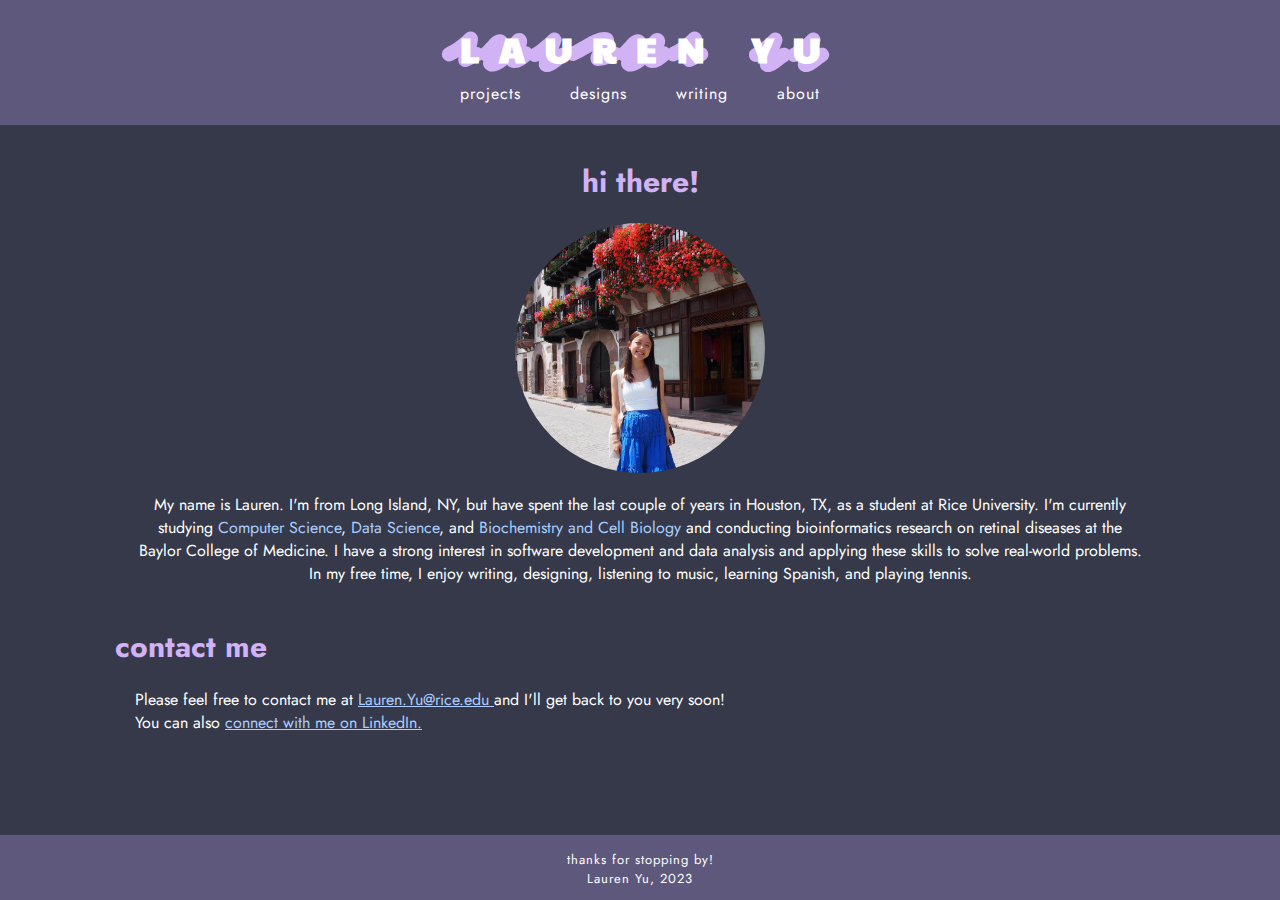
==== about.html @ 995a2682 "renamed contact page" ====
<!DOCTYPE html>
<html>
    <head>
        <link href='https://fonts.googleapis.com/css?family=Varela Round' rel='stylesheet'>
        <link href='https://fonts.googleapis.com/css?family=Kumbh Sans' rel='stylesheet'>
        <link href='https://fonts.googleapis.com/css?family=Jost' rel='stylesheet'>
        <link href='https://fonts.googleapis.com/css?family=Paytone One' rel='stylesheet'>
        <link href='https://fonts.googleapis.com/css?family=Redacted Script' rel='stylesheet'>
        <title>Lauren Yu</title>
        <link href="style.css" rel="stylesheet">
        <meta name="viewport" content="width=device-width, initial-scale=1.0">
    </head>
    <body>
        <div id="page-container">
            <div id="content-wrap">
                <div class="header">
                    <h1 class="name">LAUREN YU</h1>
                    <h1 class="scribble">LAUREN YU</h1>
                    
                    <nav class="navigation">
                        <ul>
                            <li><a href="index.html">projects</a></li>
                            <li><a href="designs.html">designs</a></li>
                            <li><a href="writing.html">writing</a></li>
                            <li><a href="about.html">about</a></li>
                        </ul>
                    </nav>
                </div>
                <div class="header-rectangle"></div>

                <div id="about-me" class="page">
                    <h2 id="welcome">
                        hi there!
                    </h2>
                    <img class="photo-circle" src="lauren.jpeg" alt="photo of Lauren">
                    <div id="intro-text">
                        <p>
                            My name is Lauren. I'm from Long Island, NY, but have spent the last couple of years in Houston, TX, as a student at Rice University. I'm currently studying 
                            <span style="color: #ABCDFF">Computer Science</span>, 
                            <span style="color: #ABCDFF">Data Science</span>, and 
                            <span style="color: #ABCDFF">Biochemistry and Cell Biology</span> and conducting bioinformatics research on retinal diseases at the Baylor College of Medicine. 
                            I have a strong interest in software development and data analysis and applying these skills to solve real-world problems. 
                            In my free time, I enjoy writing, designing, listening to music, learning Spanish, and playing tennis.
                        </p>
                    </div>
                </div>

                <div id="contact" class="page">
                    <h2>
                        contact me
                    </h2>
                    <p>
                        Please feel free to contact me at 
                        <a id=email style="color: #ABCDFF" href="mailto:Lauren.Yu@rice.edu" target="_blank">
                            Lauren.Yu@rice.edu
                        </a> and I'll get back to you very soon! 
                        <br>
                        You can also 
                        <a id=linkedin style="color: #ABCDFF" href="https://www.linkedin.com/in/laurenyuu/" target="_blank">
                            connect with me on LinkedIn.
                        </a>
                    </p>
                </div>
            </div>

            <footer>
                <p id="thanks">thanks for stopping by!</p>
                <p id="signature">Lauren Yu, 2023</p>
            </footer>
        </div>
    </body>
</html>
---- style.css ----
body {
    background-color: #353949;
    margin: 0;
}

#page-container {
    position: relative;
    min-height: 100vh;
}

#content-wrap {
    padding-bottom: 50px;
    margin-left: 75px;
    margin-right: 75px;
}

.header {
    padding-top: 10px;
    position: fixed;
    width: 100%;
    top: 0px;
    left: 0px;
    z-index: 10;
    background-color: #5F587D;
}

.name {
    position: absolute;
    bottom: 47px;
    width: 100%;
    left: 10px;

    color: #FFFFFF;
    font-family: "Paytone One", monospace;
    font-size: 36px;
    text-align: center;
    letter-spacing: 20px;
    margin: 0px 0px 5px;
    padding: 0px;
}

.scribble {
    color: #D0B2F5;
    font-family: "Redacted Script", serif;
    font-size: 72px;
    text-align: center;
    letter-spacing: 10px;
    margin: 0px;
    padding: 0px;
}

.navigation ul {
    font-family: "Jost", monospace;
    margin: 0px 0px 20px;
    padding: 0px;
    text-align: center;
}
.navigation li {
    letter-spacing: 1px;
    font-size: 16px;
    margin: 0px 22px;
    display: inline-block;
}
.navigation a {
    color: #FFFFFF;
    text-decoration: none;
}
.navigation a:hover {
    color: #ABCDFF;
}

.page {
    margin: 0px 40px 40px;
}
.header-rectangle {
    height: 120px;
}

.photo-circle {
    width: 250px;
    height: 250px;
    display: block;
    margin: 20px auto;
    border-radius: 125px;
}

.photo-project {
    width: 600px;
    height: 450px;
}

.photo-center-block {
    text-align: center;
    margin: 10px;
}

#intro-text p {
    text-align: center;
}


h2 {
    color: #D0B2F5;
    font-family: "Jost", monospace;
    font-size: 30px;
    margin: 40px 0px 10px;
}
#welcome {
    text-align: center;
}

.proj {
    margin: 0px 10px 5px;
    padding: 10px;
    color: #FFFFFF;
    font-family: "Jost", monospace;
    border-radius: 10px;
}

.proj:hover {
    background-color: #4A4863;
}

h3 {
    font-size: 18px;
    margin: 5px 0px 0px;
    color: #ABCDFF
}


p {
    color: #FFFFFF;
    font-family: "Jost", monospace;
    margin: 20px;
    text-align: justify;
}

.dates {
    margin: 0px 0px 5px;
    font-size: 14px;
    font-style: italic;
    opacity: 0.8;
}

a {
    color: #FFFFFF;
    font-family: "Jost", monospace;
}
a:hover {
    color: #ABCDFF;
}

.h3-link {
    font-size: 18px;
    margin: 5px 0px 0px;
    color: #ABCDFF
}


footer {
    font-family: "Jost", monospace;
    color: #FFFFFF;
    text-align: center;
    letter-spacing: 1px;
    background-color: #5F587D;
    padding-top: 15px;
    padding-bottom: 30px;
    position: absolute;
    width: 100%;
    bottom: 0;
    height: 20px;
    float: none; margin: 0 auto
}
footer #thanks {
    font-size: 13px;
    margin: 0px;
    padding: 0px;
}
footer #signature {
    font-size: 13px;
    margin: 0px;
    padding: 0px;
}
footer p {
    text-align: center;
}

.proj-description {
    margin-bottom: 10px;
}
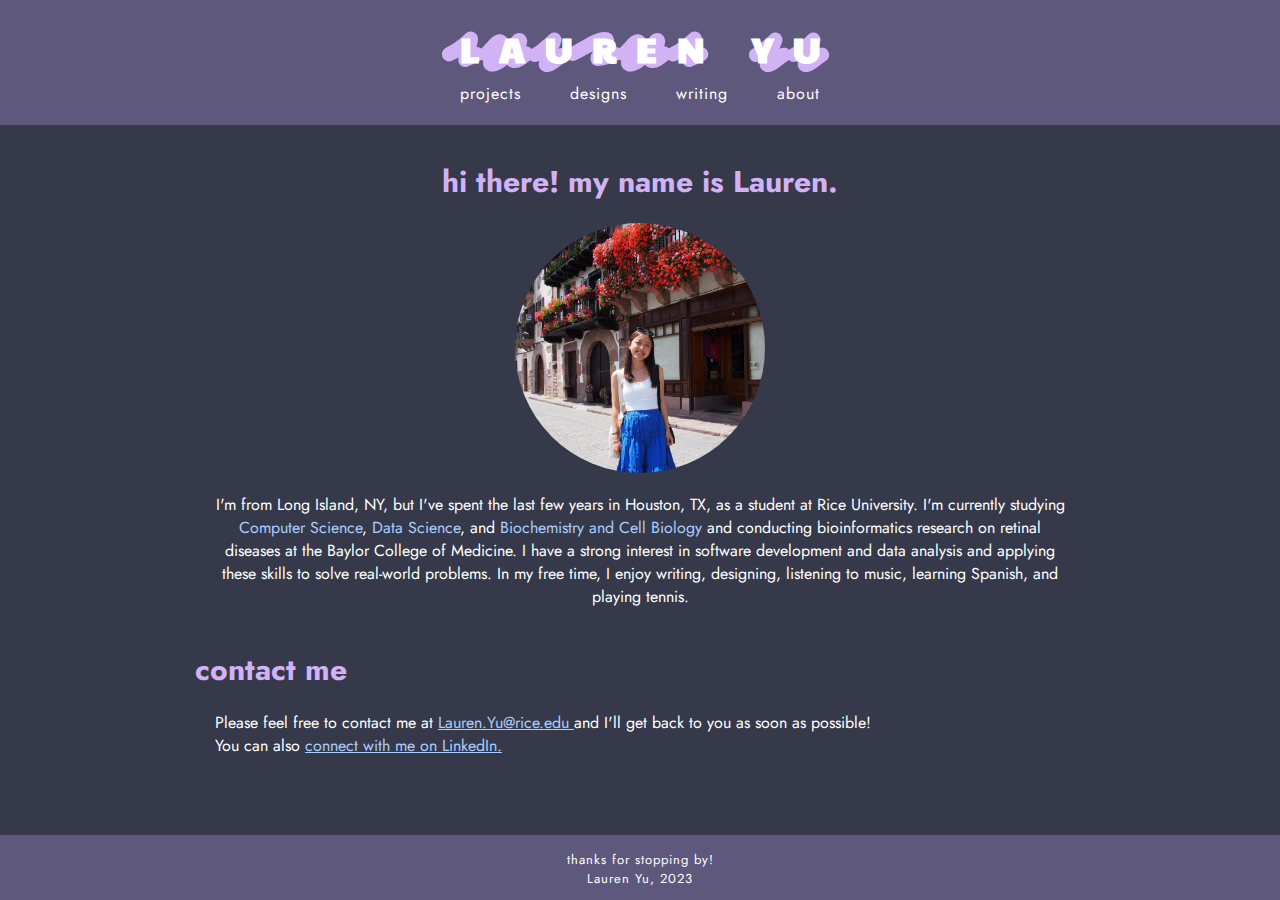
==== commit bcd7a9f9: "updated page margins and padding" ====
--- a/about.html
+++ b/about.html
@@ -30,12 +30,12 @@
 
                 <div id="about-me" class="page">
                     <h2 id="welcome">
-                        hi there!
+                        hi there! my name is Lauren.
                     </h2>
                     <img class="photo-circle" src="lauren.jpeg" alt="photo of Lauren">
                     <div id="intro-text">
                         <p>
-                            My name is Lauren. I'm from Long Island, NY, but have spent the last couple of years in Houston, TX, as a student at Rice University. I'm currently studying 
+                            I'm from Long Island, NY, but I've spent the last few years in Houston, TX, as a student at Rice University. I'm currently studying 
                             <span style="color: #ABCDFF">Computer Science</span>, 
                             <span style="color: #ABCDFF">Data Science</span>, and 
                             <span style="color: #ABCDFF">Biochemistry and Cell Biology</span> and conducting bioinformatics research on retinal diseases at the Baylor College of Medicine. 
@@ -43,9 +43,6 @@
                             In my free time, I enjoy writing, designing, listening to music, learning Spanish, and playing tennis.
                         </p>
                     </div>
-                </div>
-
-                <div id="contact" class="page">
                     <h2>
                         contact me
                     </h2>
@@ -53,7 +50,7 @@
                         Please feel free to contact me at 
                         <a id=email style="color: #ABCDFF" href="mailto:Lauren.Yu@rice.edu" target="_blank">
                             Lauren.Yu@rice.edu
-                        </a> and I'll get back to you very soon! 
+                        </a> and I'll get back to you as soon as possible! 
                         <br>
                         You can also 
                         <a id=linkedin style="color: #ABCDFF" href="https://www.linkedin.com/in/laurenyuu/" target="_blank">
--- a/style.css
+++ b/style.css
@@ -70,7 +70,8 @@
 }
 
 .page {
-    margin: 0px 40px 40px;
+    margin: 0px 40px;
+    padding: 0px 80px 50px 80px;
 }
 .header-rectangle {
     height: 120px;
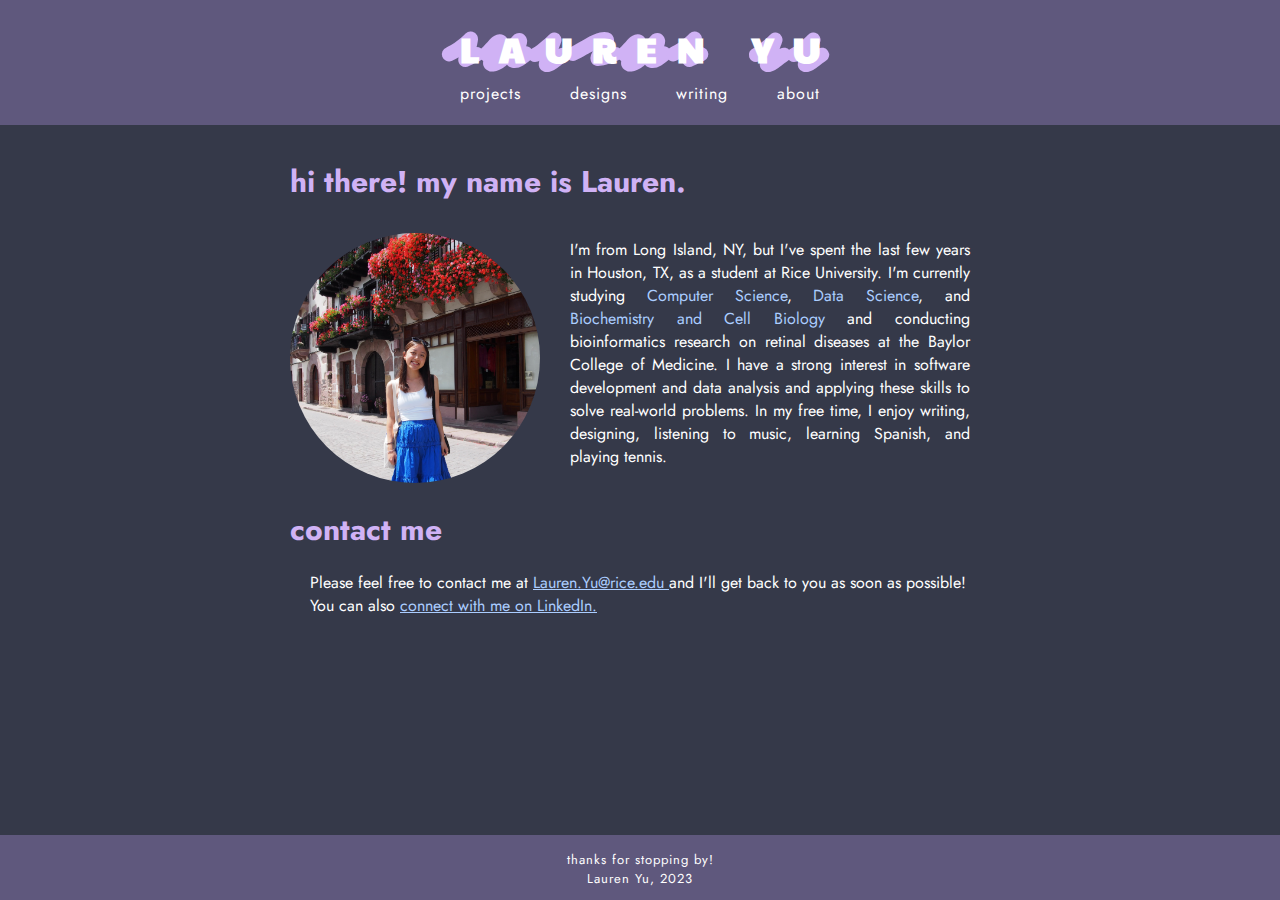
==== commit 50dac23c: "updated about page" ====
--- a/about.html
+++ b/about.html
@@ -29,7 +29,7 @@
                 <div class="header-rectangle"></div>
 
                 <div id="about-me" class="page">
-                    <h2 id="welcome">
+                    <h2>
                         hi there! my name is Lauren.
                     </h2>
                     <img class="photo-circle" src="lauren.jpeg" alt="photo of Lauren">
@@ -43,6 +43,7 @@
                             In my free time, I enjoy writing, designing, listening to music, learning Spanish, and playing tennis.
                         </p>
                     </div>
+                
                     <h2>
                         contact me
                     </h2>
--- a/style.css
+++ b/style.css
@@ -10,8 +10,6 @@
 
 #content-wrap {
     padding-bottom: 50px;
-    margin-left: 75px;
-    margin-right: 75px;
 }
 
 .header {
@@ -70,8 +68,11 @@
 }
 
 .page {
-    margin: 0px 40px;
-    padding: 0px 80px 50px 80px;
+    margin: auto;
+    margin-bottom: 40px;
+    width: 700px;
+    max-width: 90%;
+    text-align: center;
 }
 .header-rectangle {
     height: 120px;
@@ -80,8 +81,8 @@
 .photo-circle {
     width: 250px;
     height: 250px;
-    display: block;
-    margin: 20px auto;
+    float: left;
+    margin: 20px 30px 20px 0px;
     border-radius: 125px;
 }
 
@@ -96,7 +97,7 @@
 }
 
 #intro-text p {
-    text-align: center;
+    padding-top: 15px;
 }
 
 
@@ -105,6 +106,7 @@
     font-family: "Jost", monospace;
     font-size: 30px;
     margin: 40px 0px 10px;
+    text-align: left;
 }
 #welcome {
     text-align: center;
@@ -116,6 +118,7 @@
     color: #FFFFFF;
     font-family: "Jost", monospace;
     border-radius: 10px;
+    text-align: left;
 }
 
 .proj:hover {
